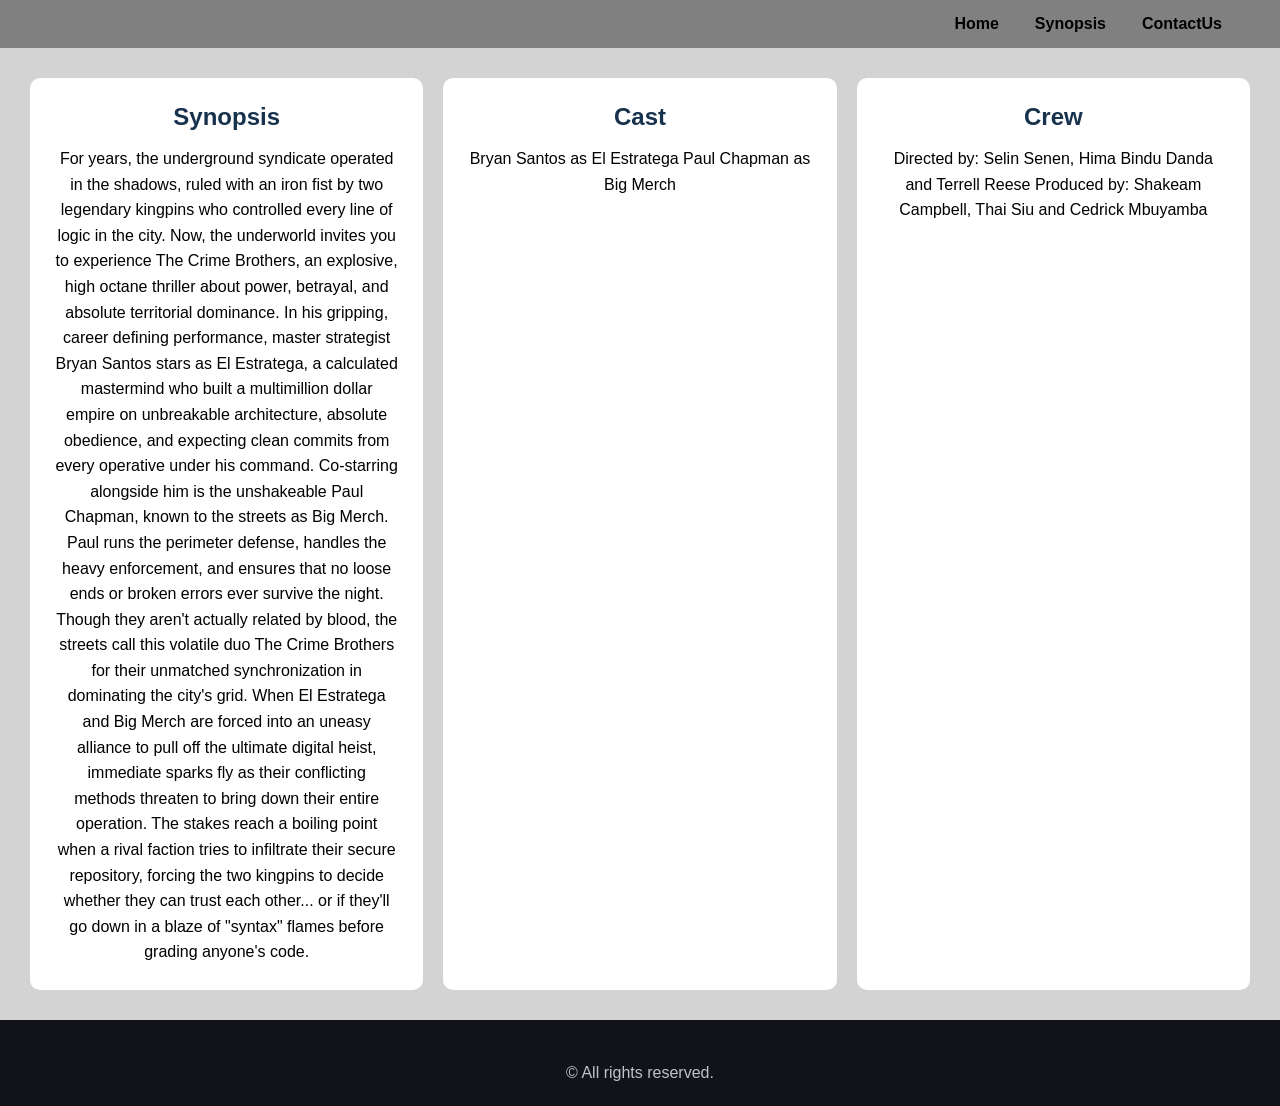
==== synopsis.html @ 98e904de "Updated synopsis by changing the character name and adding our movie name inside" ====
<!DOCTYPE html>
<html lang="en">

<head>
    <meta charset="UTF-8">
    <meta name="viewport" content="width=device-width, initial-scale=1.0">
    <link rel="icon" type="image/png" sizes="32x32" href="./images/title_icon.jpg">
    <link rel="stylesheet" href="./synopsis.css">
    <title>Document</title>
</head>

<body>


    <header class="header-container">
        <nav>
            <ul class="nav-bar">
                <li><a href="./index.html">Home</a></li>
                <li><a href="#">Synopsis</a></li>
                <li><a href="#ContactUs">ContactUs</a></li>
                <li></li>
            </ul>
        </nav>
    </header>

    <main>

        <main>
            <section class="synopsis">

                <article class="synopsis-card">
                    <h2>Synopsis</h2>
                    <p>
                        For years, the underground syndicate operated in the shadows, ruled with an iron fist by two
                        legendary kingpins who controlled every line of logic in the city. Now, the underworld invites
                        you to experience The Crime Brothers, an explosive, high octane thriller about power, betrayal,
                        and absolute territorial dominance.

                        In his gripping, career defining performance, master strategist Bryan Santos stars as El
                        Estratega, a calculated mastermind who built a multimillion dollar empire on unbreakable
                        architecture, absolute obedience, and expecting clean commits from every operative under his
                        command.

                        Co-starring alongside him is the unshakeable Paul Chapman, known to the streets as Big Merch.
                        Paul runs the perimeter defense, handles the heavy enforcement, and ensures that no loose ends
                        or broken errors ever survive the night. Though they aren't actually related by blood, the
                        streets call this volatile duo The Crime Brothers for their unmatched synchronization in
                        dominating the city's grid.

                        When El Estratega and Big Merch are forced into an uneasy alliance to pull off the ultimate
                        digital heist, immediate sparks fly as their conflicting methods threaten to bring down their
                        entire operation. The stakes reach a boiling point when a rival faction tries to infiltrate
                        their secure repository, forcing the two kingpins to decide whether they can trust each other...
                        or if they'll go down in a blaze of "syntax" flames before grading anyone's code.
                    </p>
                </article>

                <article class="cast-card">
                    <h2>Cast</h2>
                    <p>
                        Bryan Santos as El Estratega
                        Paul Chapman as Big Merch
                    </p>
                </article>

                <article class="crew-card">
                    <h2>Crew</h2>
                    <p>
                        Directed by: Selin Senen, Hima Bindu Danda and Terrell Reese
                        Produced by: Shakeam Campbell, Thai Siu and Cedrick Mbuyamba
                    </p>
                </article>

            </section>
        </main>

    </main>

    <footer id="ContactUs" class="footer">
        <p>&copy; All rights reserved.</p>
    </footer>


</body>

</html>
---- synopsis.css ----
* {
    margin: 0;
    padding: 0;
    box-sizing: border-box;
}

body {
    height: 100vh;
    width: 100%;
    display: flex;
    flex-direction: column;
    background-color: lightgray;
    font-family: "outfit", sans-serif;
    overflow-x: hidden;
}

header {
    background-color: gray;
    padding: 15px 30px;
}

.header-container {
    display: flex;
    justify-content: flex-end;
}

.nav-bar {
    display: flex;
    list-style: none;
    gap: 20px;
}

.nav-bar a {
    color: black;
    text-decoration: none;
    font-weight: bold;
    padding: 8px;
}

.nav-bar a:hover {
    color: red;
}

main {
    flex: 1;
}

.synopsis {
    display: grid;
    grid-template-columns: repeat(3, 1fr);
    gap: 20px;
    padding: 30px;
}

.synopsis article {
    background-color: white;
    padding: 25px;
    border-radius: 10px;
    text-align: center;
}

.synopsis h2 {
    color: #17324d;
    margin-bottom: 15px;
}

.synopsis p {
    line-height: 1.6;
}

.footer {
    background-color: gray;
    padding: 30px;
    text-align: center;
}

.footer {
    background-color: #111318;
    color: white;
    padding: 40px 25px 20px;
}

.footer-container {
    display: flex;
    justify-content: space-between;
    flex-wrap: wrap;
    gap: 30px;
    max-width: 1100px;
    margin: auto;
}

.footer-container > div {
    flex: 1;
    min-width: 180px;
}

.footer h3 {
    margin-bottom: 15px;
}

.footer-about h3 {
    color: #e74c3c;
}

.footer p {
    color: #bfc2c9;
    line-height: 1.6;
}

.footer-links a {
    display: block;
    color: #bfc2c9;
    text-decoration: none;
    margin-bottom: 10px;
}

.footer-links a:hover {
    color: #ff7065;
    text-decoration: underline;
}

.copyright {
    text-align: center;
    border-top: 1px solid #42454b;
    margin-top: 30px;
    padding-top: 20px;
}

@media (max-width: 768px) {
    .synopsis {
        grid-template-columns: 1fr;
    }
}

@media (max-width: 600px) {
    .footer-container {
        flex-direction: column;
    }
}
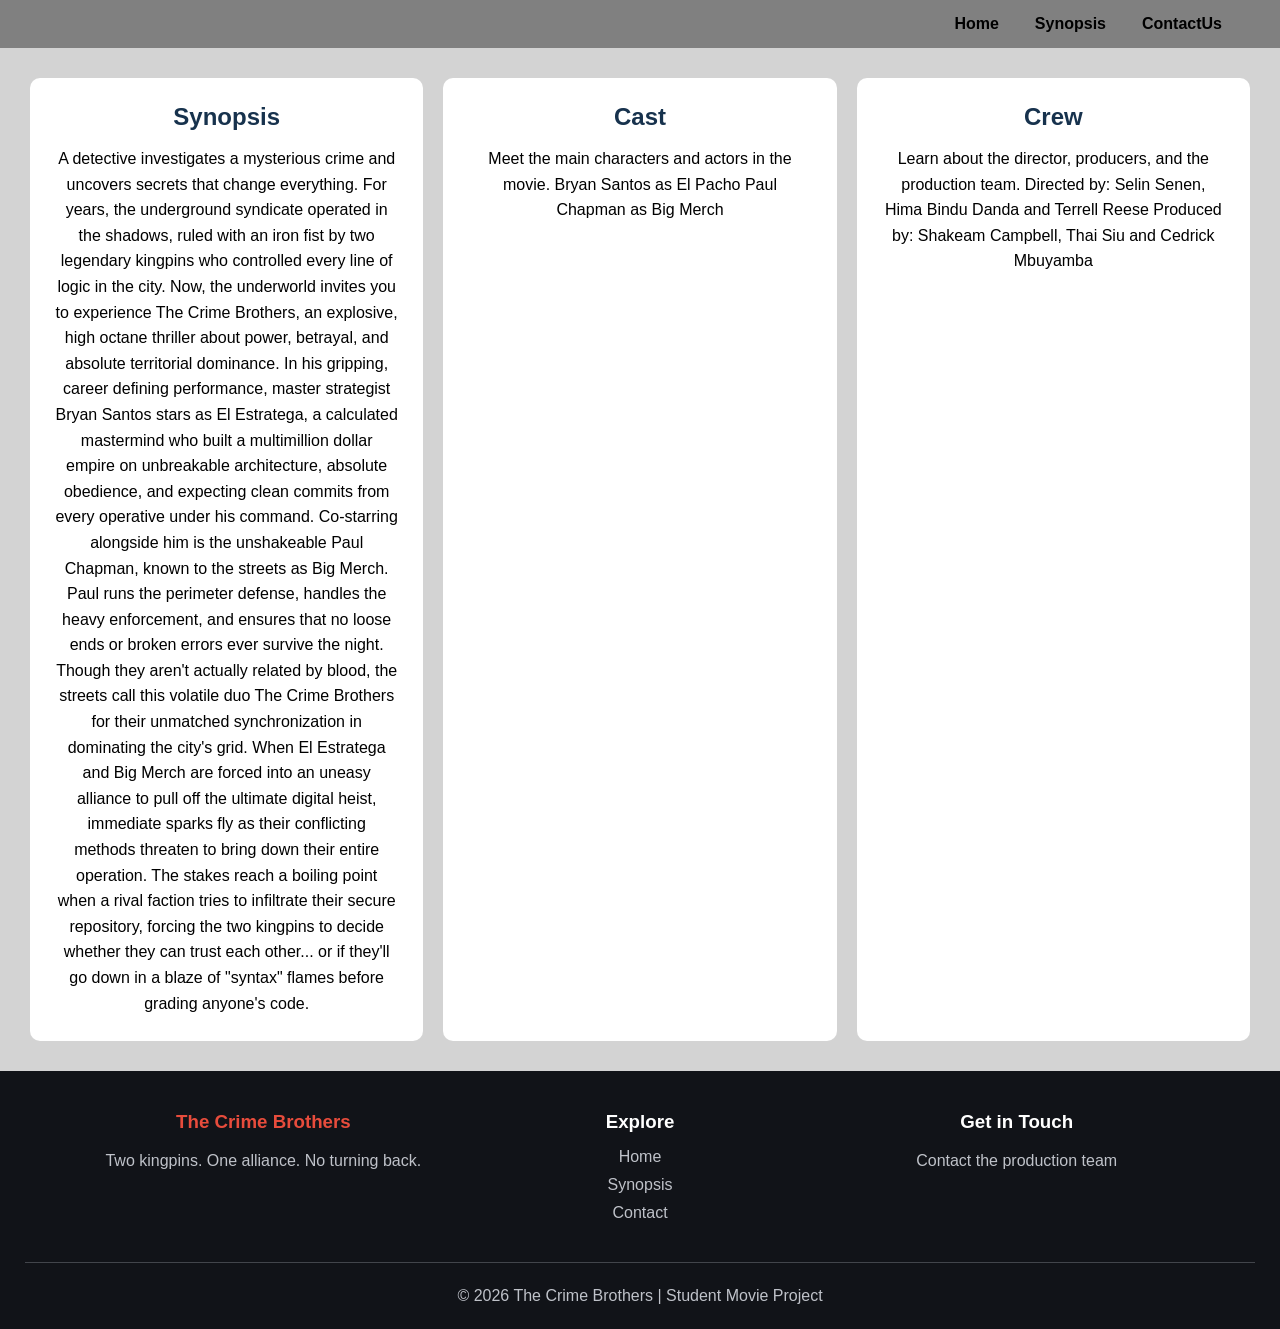
==== commit c73de758: "Merge branch 'main' into feature/selin-edits" ====
--- a/synopsis.html
+++ b/synopsis.html
@@ -6,7 +6,7 @@
     <meta name="viewport" content="width=device-width, initial-scale=1.0">
     <link rel="icon" type="image/png" sizes="32x32" href="./images/title_icon.jpg">
     <link rel="stylesheet" href="./synopsis.css">
-    <title>Document</title>
+    <title>he Crime Brothers | Synopsis</title>
 </head>
 
 <body>
@@ -16,14 +16,14 @@
         <nav>
             <ul class="nav-bar">
                 <li><a href="./index.html">Home</a></li>
-                <li><a href="#">Synopsis</a></li>
+                <li><a href="./synopsis.html">Synopsis</a></li>
                 <li><a href="#ContactUs">ContactUs</a></li>
                 <li></li>
             </ul>
         </nav>
     </header>
 
-    <main>
+    
 
         <main>
             <section class="synopsis">
@@ -31,6 +31,8 @@
                 <article class="synopsis-card">
                     <h2>Synopsis</h2>
                     <p>
+                        A detective investigates a mysterious crime
+                        and uncovers secrets that change everything.
                         For years, the underground syndicate operated in the shadows, ruled with an iron fist by two
                         legendary kingpins who controlled every line of logic in the city. Now, the underworld invites
                         you to experience The Crime Brothers, an explosive, high octane thriller about power, betrayal,
@@ -58,7 +60,9 @@
                 <article class="cast-card">
                     <h2>Cast</h2>
                     <p>
-                        Bryan Santos as El Estratega
+                        Meet the main characters and actors
+                        in the movie.
+                        Bryan Santos as El Pacho
                         Paul Chapman as Big Merch
                     </p>
                 </article>
@@ -66,6 +70,8 @@
                 <article class="crew-card">
                     <h2>Crew</h2>
                     <p>
+                        Learn about the director, producers,
+                        and the production team.
                         Directed by: Selin Senen, Hima Bindu Danda and Terrell Reese
                         Produced by: Shakeam Campbell, Thai Siu and Cedrick Mbuyamba
                     </p>
@@ -74,11 +80,38 @@
             </section>
         </main>
 
-    </main>
+    
 
     <footer id="ContactUs" class="footer">
-        <p>&copy; All rights reserved.</p>
-    </footer>
+
+            <div class="footer-container">
+
+                <div class="footer-about">
+                    <h3>The Crime Brothers</h3>
+                    <p>Two kingpins. One alliance.
+                        No turning back.</p>
+                </div>
+
+                <div class="footer-links">
+                    <h3>Explore</h3>
+                    <a href="./index.html">Home</a>
+                    <a href="./synopsis.html">Synopsis</a>
+                    <a href="#ContactUs">Contact</a>
+                </div>
+
+                <div class="footer-contact">
+                    <h3>Get in Touch</h3>
+                    <p>Contact the production team</p>
+                </div>
+
+            </div>
+
+            <p class="copyright">
+                &copy; 2026 The Crime Brothers |
+                Student Movie Project
+            </p>
+
+        </footer>
 
 
 </body>
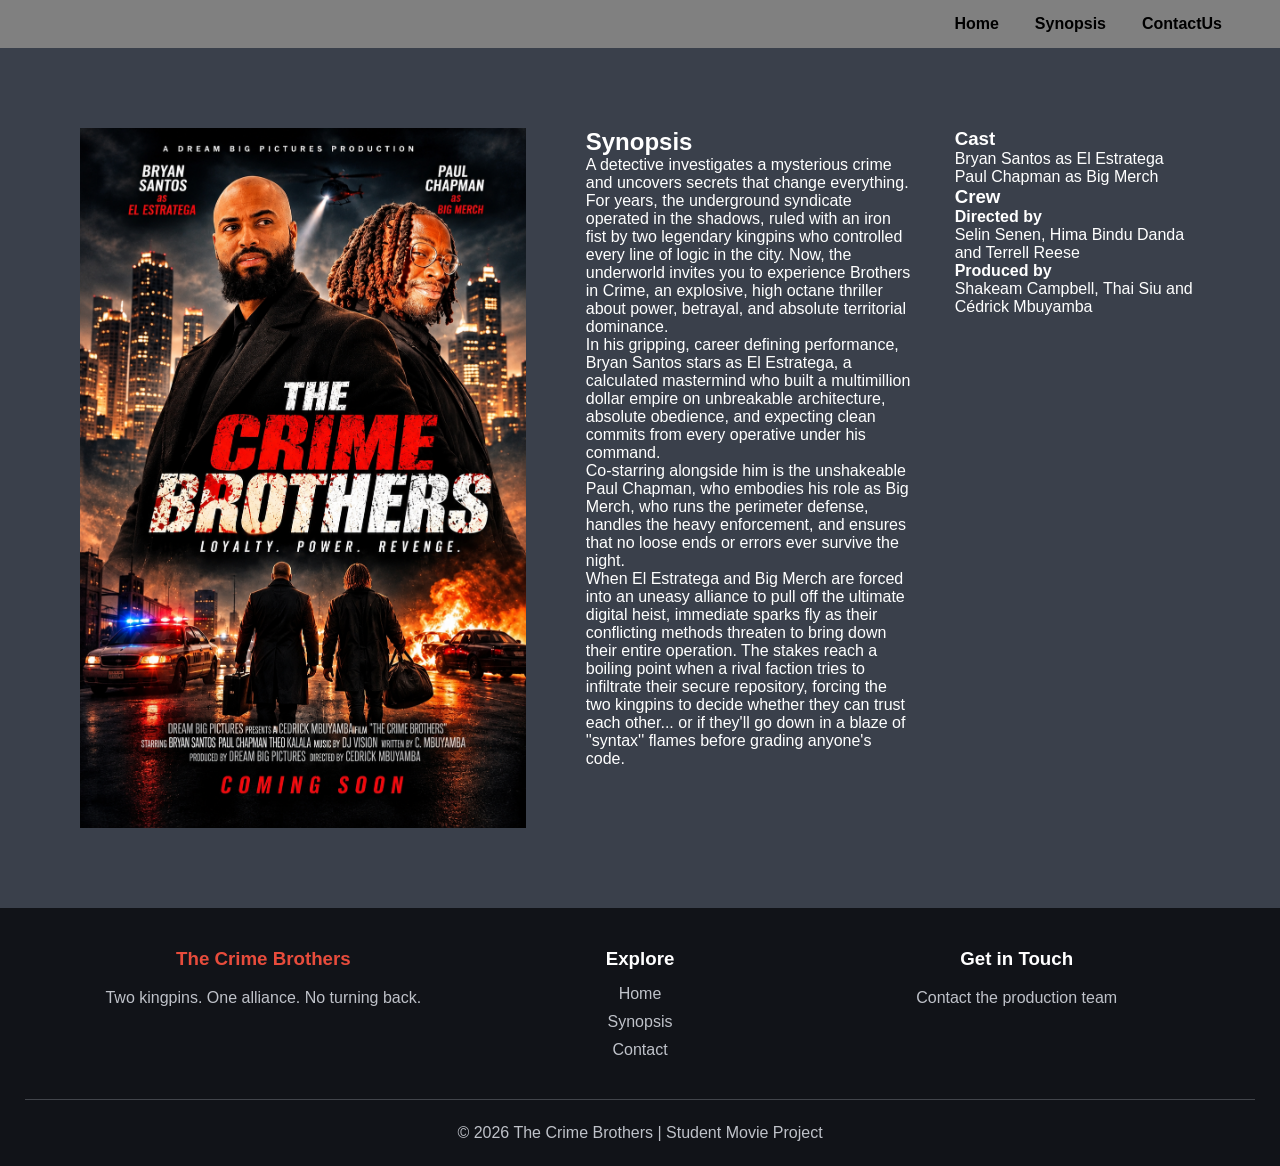
==== commit a9f27df5: "Restructured html and css files and added new image" ====
--- a/synopsis.html
+++ b/synopsis.html
@@ -26,57 +26,37 @@
     
 
         <main>
-            <section class="synopsis">
+            <div class="image">
+                <img src="./images/the_crime_brothers_movieposter.png" alt="Two sectioned image of two men in black suits with the cityscape behind them on the top, and on the bottom the two men walking into the chaos in the distance">
+            </div>
 
-                <article class="synopsis-card">
-                    <h2>Synopsis</h2>
-                    <p>
-                        A detective investigates a mysterious crime
-                        and uncovers secrets that change everything.
-                        For years, the underground syndicate operated in the shadows, ruled with an iron fist by two
-                        legendary kingpins who controlled every line of logic in the city. Now, the underworld invites
-                        you to experience The Crime Brothers, an explosive, high octane thriller about power, betrayal,
-                        and absolute territorial dominance.
+            <section id="text">
+                <div class="synopsis">
+                    <h2 class="header">Synopsis</h2>
+                    <p class="copy">
+                        A detective investigates a mysterious crime and uncovers secrets that change everything. For years, the underground syndicate operated in the shadows, ruled with an iron fist by two legendary kingpins who controlled every line of logic in the city. Now, the underworld invites you to experience Brothers in Crime, an explosive, high octane thriller about power, betrayal, and absolute territorial dominance.
+                        <br>
+                        In his gripping, career defining performance, Bryan Santos stars as El Estratega, a calculated mastermind who built a multimillion dollar empire on unbreakable architecture, absolute obedience, and expecting clean commits from every operative under his command.
+                        <br>
+                        Co-starring alongside him is the unshakeable Paul Chapman, who embodies his role as Big Merch, who runs the perimeter defense, handles the heavy enforcement, and ensures that no loose ends or errors ever survive the night.
+                        <br>
+                        When El Estratega and Big Merch are forced into an uneasy alliance to pull off the ultimate digital heist, immediate sparks fly as their conflicting methods threaten to bring down their entire operation. The stakes reach a boiling point when a rival faction tries to infiltrate their secure repository, forcing the two kingpins to decide whether they can trust each other... or if they'll go down in a blaze of ''syntax'' flames before grading anyone's code.
+                    </p>
+                </div>
 
-                        In his gripping, career defining performance, master strategist Bryan Santos stars as El
-                        Estratega, a calculated mastermind who built a multimillion dollar empire on unbreakable
-                        architecture, absolute obedience, and expecting clean commits from every operative under his
-                        command.
-
-                        Co-starring alongside him is the unshakeable Paul Chapman, known to the streets as Big Merch.
-                        Paul runs the perimeter defense, handles the heavy enforcement, and ensures that no loose ends
-                        or broken errors ever survive the night. Though they aren't actually related by blood, the
-                        streets call this volatile duo The Crime Brothers for their unmatched synchronization in
-                        dominating the city's grid.
-
-                        When El Estratega and Big Merch are forced into an uneasy alliance to pull off the ultimate
-                        digital heist, immediate sparks fly as their conflicting methods threaten to bring down their
-                        entire operation. The stakes reach a boiling point when a rival faction tries to infiltrate
-                        their secure repository, forcing the two kingpins to decide whether they can trust each other...
-                        or if they'll go down in a blaze of "syntax" flames before grading anyone's code.
-                    </p>
-                </article>
-
-                <article class="cast-card">
-                    <h2>Cast</h2>
-                    <p>
-                        Meet the main characters and actors
-                        in the movie.
-                        Bryan Santos as El Pacho
+                <div class="credits">
+                    <h3 class="subhead">Cast</h3>
+                    <p class="copy">
+                        Bryan Santos as El Estratega
+                        <br>
                         Paul Chapman as Big Merch
                     </p>
-                </article>
-
-                <article class="crew-card">
-                    <h2>Crew</h2>
-                    <p>
-                        Learn about the director, producers,
-                        and the production team.
-                        Directed by: Selin Senen, Hima Bindu Danda and Terrell Reese
-                        Produced by: Shakeam Campbell, Thai Siu and Cedrick Mbuyamba
-                    </p>
-                </article>
-
+                    <h3 class="subhead">Crew</h3>
+                    <h4>Directed by</h4>
+                    <p>Selin Senen, Hima Bindu Danda and Terrell Reese</p>
+                    <h4>Produced by</h4>
+                    <p>Shakeam Campbell, Thai Siu and Cédrick Mbuyamba</p>
+                </div>
             </section>
         </main>
 
--- a/synopsis.css
+++ b/synopsis.css
@@ -6,12 +6,13 @@
 
 body {
     height: 100vh;
-    width: 100%;
+    width: 100vw;
     display: flex;
     flex-direction: column;
     background-color: lightgray;
     font-family: "outfit", sans-serif;
     overflow-x: hidden;
+    background-color: #3A404B;
 }
 
 header {
@@ -41,33 +42,36 @@
     color: red;
 }
 
+/* MAIN SECTION */
 main {
-    flex: 1;
+    display: flex;
+    flex-direction: row;
+    gap: 60px;
+    padding: 80px;
+}
+
+.image {
+    width: 446px;
+    height: 700px;
+}
+
+img {
+    width: auto;
+    height: 100%;
+}
+
+#text {
+    display: flex;
+    flex-direction: row;
+    gap: 40px;
+    color: #fff;
 }
 
 .synopsis {
-    display: grid;
-    grid-template-columns: repeat(3, 1fr);
-    gap: 20px;
-    padding: 30px;
+    width: 500px;
 }
 
-.synopsis article {
-    background-color: white;
-    padding: 25px;
-    border-radius: 10px;
-    text-align: center;
-}
-
-.synopsis h2 {
-    color: #17324d;
-    margin-bottom: 15px;
-}
-
-.synopsis p {
-    line-height: 1.6;
-}
-
+/* FOOTER */
 .footer {
     background-color: gray;
     padding: 30px;
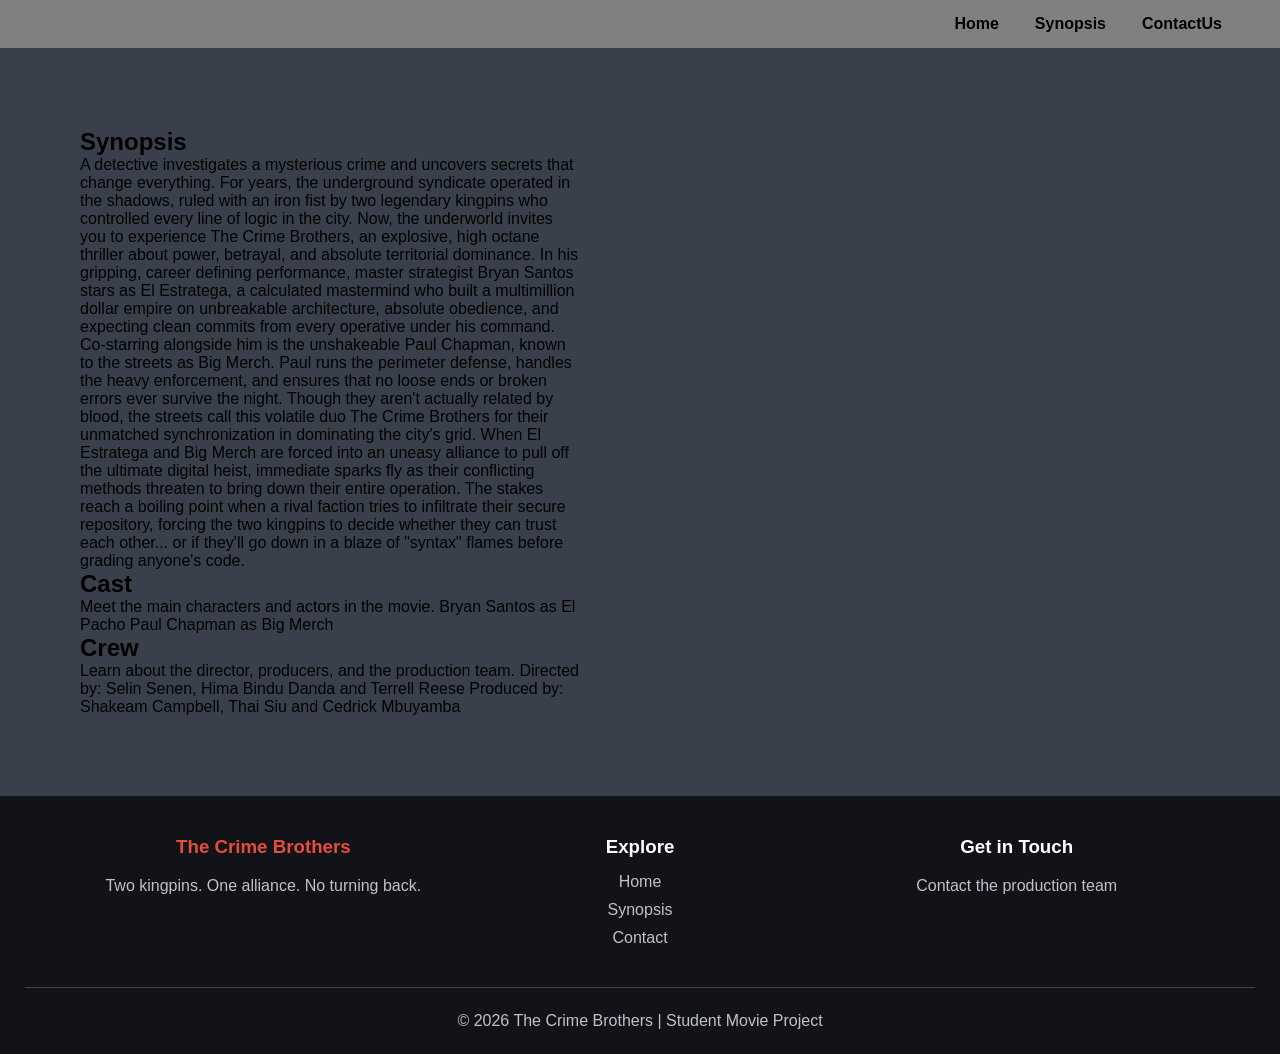
==== commit c35f26f0: "Merge pull request #3 from selinsenenharsch/feature/selin-edits Updated synopsis by changing the cha" ====
--- a/synopsis.html
+++ b/synopsis.html
@@ -26,37 +26,57 @@
     
 
         <main>
-            <div class="image">
-                <img src="./images/the_crime_brothers_movieposter.png" alt="Two sectioned image of two men in black suits with the cityscape behind them on the top, and on the bottom the two men walking into the chaos in the distance">
-            </div>
+            <section class="synopsis">
 
-            <section id="text">
-                <div class="synopsis">
-                    <h2 class="header">Synopsis</h2>
-                    <p class="copy">
-                        A detective investigates a mysterious crime and uncovers secrets that change everything. For years, the underground syndicate operated in the shadows, ruled with an iron fist by two legendary kingpins who controlled every line of logic in the city. Now, the underworld invites you to experience Brothers in Crime, an explosive, high octane thriller about power, betrayal, and absolute territorial dominance.
-                        <br>
-                        In his gripping, career defining performance, Bryan Santos stars as El Estratega, a calculated mastermind who built a multimillion dollar empire on unbreakable architecture, absolute obedience, and expecting clean commits from every operative under his command.
-                        <br>
-                        Co-starring alongside him is the unshakeable Paul Chapman, who embodies his role as Big Merch, who runs the perimeter defense, handles the heavy enforcement, and ensures that no loose ends or errors ever survive the night.
-                        <br>
-                        When El Estratega and Big Merch are forced into an uneasy alliance to pull off the ultimate digital heist, immediate sparks fly as their conflicting methods threaten to bring down their entire operation. The stakes reach a boiling point when a rival faction tries to infiltrate their secure repository, forcing the two kingpins to decide whether they can trust each other... or if they'll go down in a blaze of ''syntax'' flames before grading anyone's code.
+                <article class="synopsis-card">
+                    <h2>Synopsis</h2>
+                    <p>
+                        A detective investigates a mysterious crime
+                        and uncovers secrets that change everything.
+                        For years, the underground syndicate operated in the shadows, ruled with an iron fist by two
+                        legendary kingpins who controlled every line of logic in the city. Now, the underworld invites
+                        you to experience The Crime Brothers, an explosive, high octane thriller about power, betrayal,
+                        and absolute territorial dominance.
+
+                        In his gripping, career defining performance, master strategist Bryan Santos stars as El
+                        Estratega, a calculated mastermind who built a multimillion dollar empire on unbreakable
+                        architecture, absolute obedience, and expecting clean commits from every operative under his
+                        command.
+
+                        Co-starring alongside him is the unshakeable Paul Chapman, known to the streets as Big Merch.
+                        Paul runs the perimeter defense, handles the heavy enforcement, and ensures that no loose ends
+                        or broken errors ever survive the night. Though they aren't actually related by blood, the
+                        streets call this volatile duo The Crime Brothers for their unmatched synchronization in
+                        dominating the city's grid.
+
+                        When El Estratega and Big Merch are forced into an uneasy alliance to pull off the ultimate
+                        digital heist, immediate sparks fly as their conflicting methods threaten to bring down their
+                        entire operation. The stakes reach a boiling point when a rival faction tries to infiltrate
+                        their secure repository, forcing the two kingpins to decide whether they can trust each other...
+                        or if they'll go down in a blaze of "syntax" flames before grading anyone's code.
                     </p>
-                </div>
+                </article>
 
-                <div class="credits">
-                    <h3 class="subhead">Cast</h3>
-                    <p class="copy">
-                        Bryan Santos as El Estratega
-                        <br>
+                <article class="cast-card">
+                    <h2>Cast</h2>
+                    <p>
+                        Meet the main characters and actors
+                        in the movie.
+                        Bryan Santos as El Pacho
                         Paul Chapman as Big Merch
                     </p>
-                    <h3 class="subhead">Crew</h3>
-                    <h4>Directed by</h4>
-                    <p>Selin Senen, Hima Bindu Danda and Terrell Reese</p>
-                    <h4>Produced by</h4>
-                    <p>Shakeam Campbell, Thai Siu and Cédrick Mbuyamba</p>
-                </div>
+                </article>
+
+                <article class="crew-card">
+                    <h2>Crew</h2>
+                    <p>
+                        Learn about the director, producers,
+                        and the production team.
+                        Directed by: Selin Senen, Hima Bindu Danda and Terrell Reese
+                        Produced by: Shakeam Campbell, Thai Siu and Cedrick Mbuyamba
+                    </p>
+                </article>
+
             </section>
         </main>
 
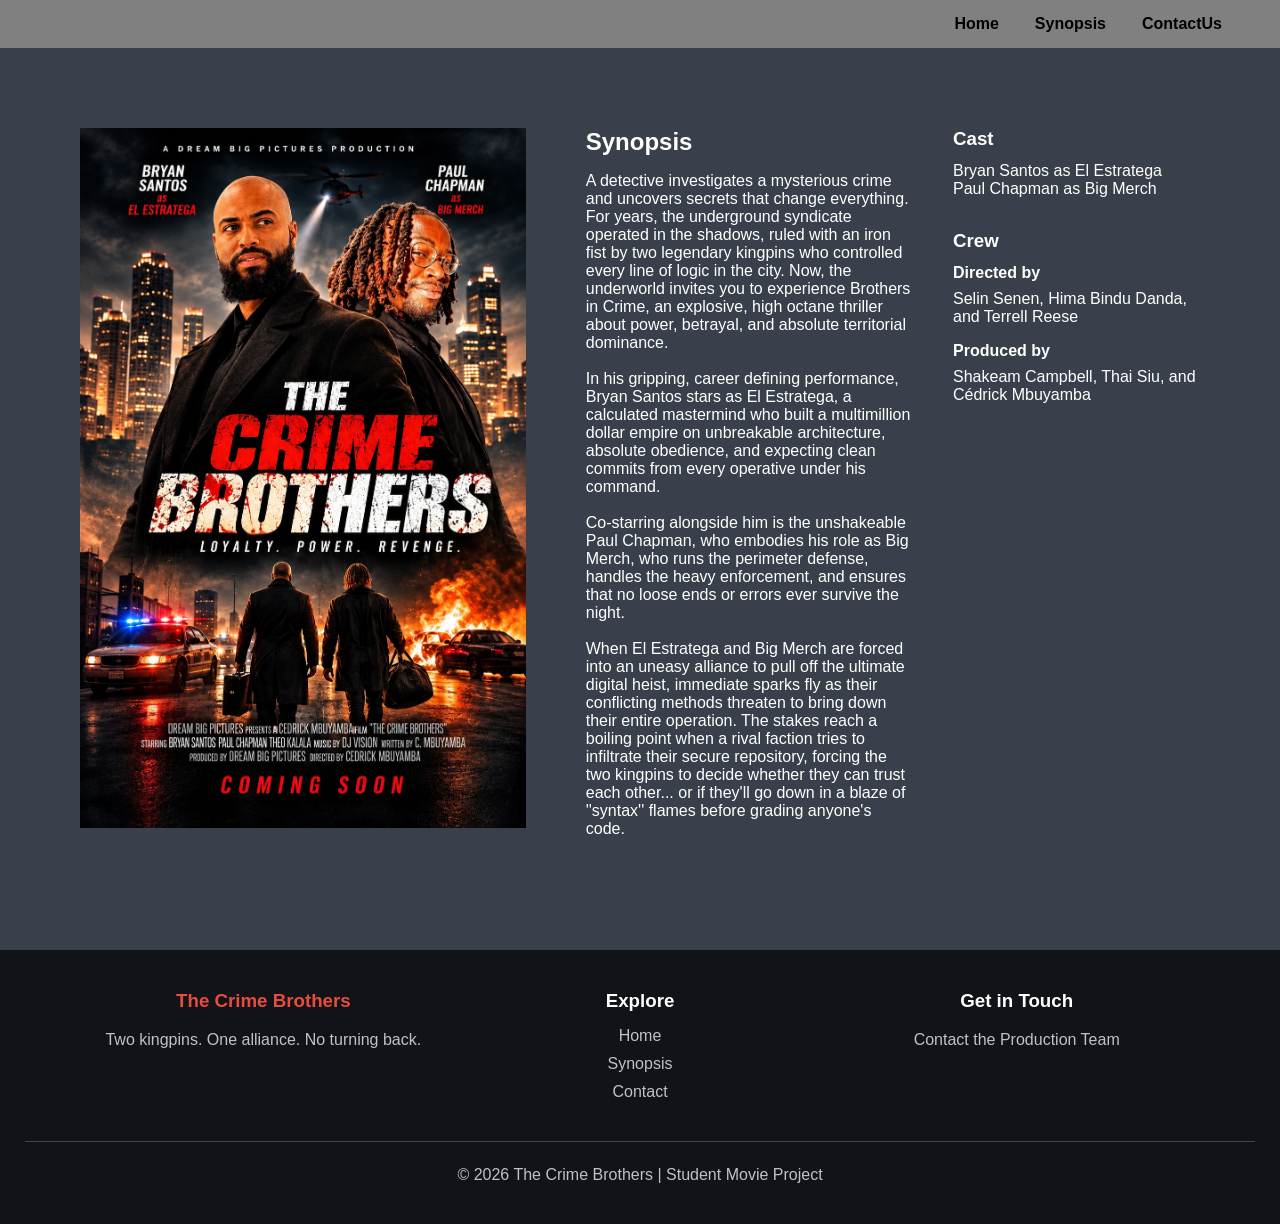
==== commit 8935f847: "Updated styling to the synopsis page and updated bkg image on home" ====
--- a/synopsis.html
+++ b/synopsis.html
@@ -26,57 +26,40 @@
     
 
         <main>
-            <section class="synopsis">
+            <div class="image">
+                <img src="./images/the_crime_brothers_movieposter.png" alt="Two sectioned image of two men in black suits with the cityscape behind them on the top, and on the bottom the two men walking into the chaos in the distance">
+            </div>
 
-                <article class="synopsis-card">
-                    <h2>Synopsis</h2>
-                    <p>
-                        A detective investigates a mysterious crime
-                        and uncovers secrets that change everything.
-                        For years, the underground syndicate operated in the shadows, ruled with an iron fist by two
-                        legendary kingpins who controlled every line of logic in the city. Now, the underworld invites
-                        you to experience The Crime Brothers, an explosive, high octane thriller about power, betrayal,
-                        and absolute territorial dominance.
+            <section id="text">
+                <div class="synopsis">
+                    <h2 class="header">Synopsis</h2>
+                    <p class="copy">
+                        A detective investigates a mysterious crime and uncovers secrets that change everything. For years, the underground syndicate operated in the shadows, ruled with an iron fist by two legendary kingpins who controlled every line of logic in the city. Now, the underworld invites you to experience Brothers in Crime, an explosive, high octane thriller about power, betrayal, and absolute territorial dominance.
+                        <br>
+                        <br>
+                        In his gripping, career defining performance, Bryan Santos stars as El Estratega, a calculated mastermind who built a multimillion dollar empire on unbreakable architecture, absolute obedience, and expecting clean commits from every operative under his command.
+                        <br>
+                        <br>
+                        Co-starring alongside him is the unshakeable Paul Chapman, who embodies his role as Big Merch, who runs the perimeter defense, handles the heavy enforcement, and ensures that no loose ends or errors ever survive the night.
+                        <br>
+                        <br>
+                        When El Estratega and Big Merch are forced into an uneasy alliance to pull off the ultimate digital heist, immediate sparks fly as their conflicting methods threaten to bring down their entire operation. The stakes reach a boiling point when a rival faction tries to infiltrate their secure repository, forcing the two kingpins to decide whether they can trust each other... or if they'll go down in a blaze of ''syntax'' flames before grading anyone's code.
+                    </p>
+                </div>
 
-                        In his gripping, career defining performance, master strategist Bryan Santos stars as El
-                        Estratega, a calculated mastermind who built a multimillion dollar empire on unbreakable
-                        architecture, absolute obedience, and expecting clean commits from every operative under his
-                        command.
-
-                        Co-starring alongside him is the unshakeable Paul Chapman, known to the streets as Big Merch.
-                        Paul runs the perimeter defense, handles the heavy enforcement, and ensures that no loose ends
-                        or broken errors ever survive the night. Though they aren't actually related by blood, the
-                        streets call this volatile duo The Crime Brothers for their unmatched synchronization in
-                        dominating the city's grid.
-
-                        When El Estratega and Big Merch are forced into an uneasy alliance to pull off the ultimate
-                        digital heist, immediate sparks fly as their conflicting methods threaten to bring down their
-                        entire operation. The stakes reach a boiling point when a rival faction tries to infiltrate
-                        their secure repository, forcing the two kingpins to decide whether they can trust each other...
-                        or if they'll go down in a blaze of "syntax" flames before grading anyone's code.
-                    </p>
-                </article>
-
-                <article class="cast-card">
-                    <h2>Cast</h2>
-                    <p>
-                        Meet the main characters and actors
-                        in the movie.
-                        Bryan Santos as El Pacho
+                <div class="credits">
+                    <h3 class="subhead">Cast</h3>
+                    <p class="copy">
+                        Bryan Santos as El Estratega
+                        <br>
                         Paul Chapman as Big Merch
                     </p>
-                </article>
-
-                <article class="crew-card">
-                    <h2>Crew</h2>
-                    <p>
-                        Learn about the director, producers,
-                        and the production team.
-                        Directed by: Selin Senen, Hima Bindu Danda and Terrell Reese
-                        Produced by: Shakeam Campbell, Thai Siu and Cedrick Mbuyamba
-                    </p>
-                </article>
-
+                    <h3 class="subhead">Crew</h3>
+                    <h4>Directed by</h4>
+                    <p>Selin Senen, Hima Bindu Danda, and Terrell Reese</p>
+                    <h4>Produced by</h4>
+                    <p>Shakeam Campbell, Thai Siu, and Cédrick Mbuyamba</p>
+                </div>
             </section>
         </main>
 
@@ -101,7 +84,7 @@
 
                 <div class="footer-contact">
                     <h3>Get in Touch</h3>
-                    <p>Contact the production team</p>
+                    <p>Contact the Production Team</p>
                 </div>
 
             </div>
--- a/synopsis.css
+++ b/synopsis.css
@@ -71,6 +71,22 @@
     width: 500px;
 }
 
+.header, p {
+    padding-bottom: 16px;
+}
+
+.copy {
+    padding-bottom: 32px;
+}
+
+h3 {
+    margin-bottom: 12px;
+}
+
+h4 {
+    margin-bottom: 8px;
+}
+
 /* FOOTER */
 .footer {
     background-color: gray;
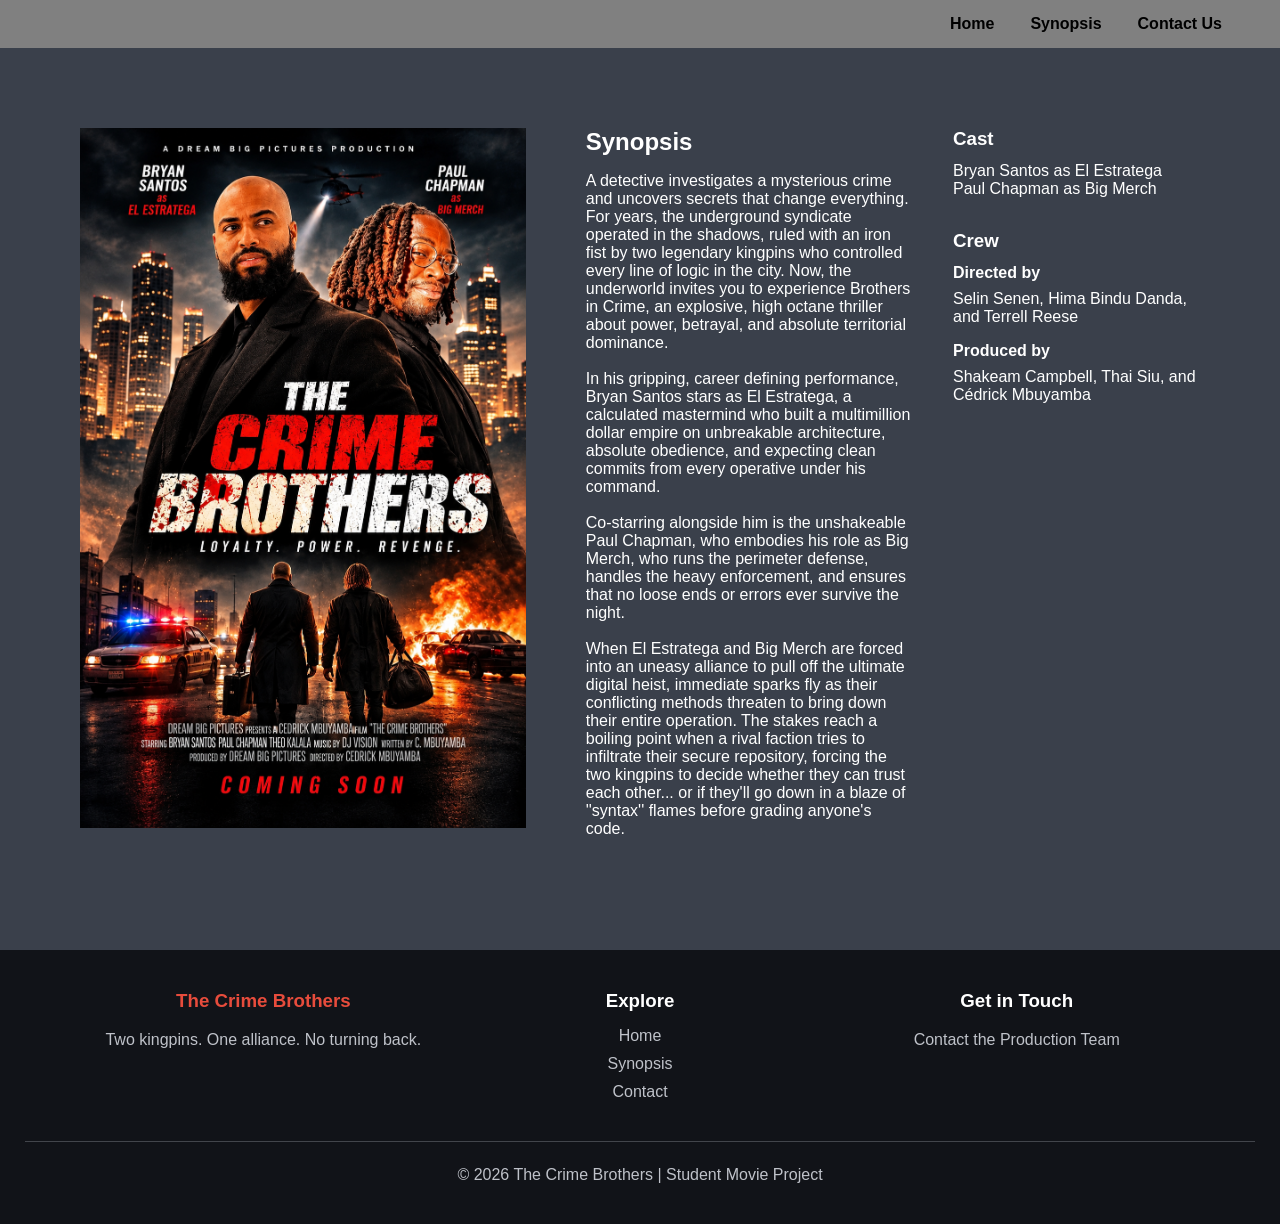
==== commit 63cfa581: "Updates to the html that got reverted" ====
--- a/synopsis.html
+++ b/synopsis.html
@@ -17,7 +17,7 @@
             <ul class="nav-bar">
                 <li><a href="./index.html">Home</a></li>
                 <li><a href="./synopsis.html">Synopsis</a></li>
-                <li><a href="#ContactUs">ContactUs</a></li>
+                <li><a href="#ContactUs">Contact Us</a></li>
                 <li></li>
             </ul>
         </nav>
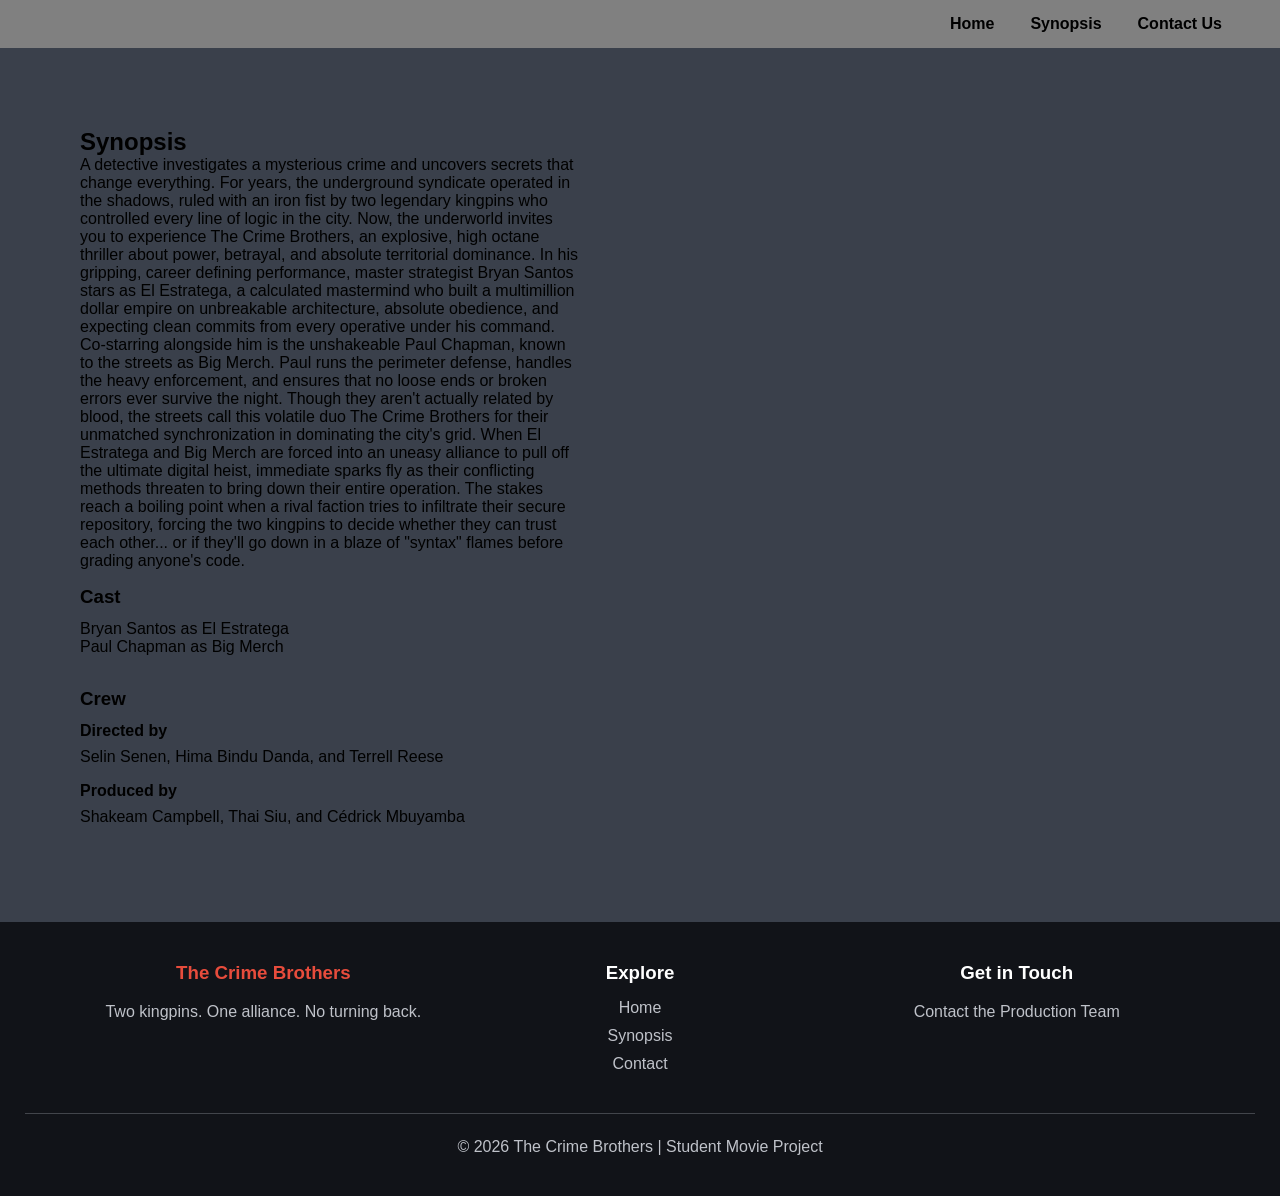
==== commit 84294b46: "Merge branch 'main' into shakeamBranch" ====
--- a/synopsis.html
+++ b/synopsis.html
@@ -26,24 +26,34 @@
     
 
         <main>
-            <div class="image">
-                <img src="./images/the_crime_brothers_movieposter.png" alt="Two sectioned image of two men in black suits with the cityscape behind them on the top, and on the bottom the two men walking into the chaos in the distance">
-            </div>
+            <section class="synopsis">
 
-            <section id="text">
-                <div class="synopsis">
-                    <h2 class="header">Synopsis</h2>
-                    <p class="copy">
-                        A detective investigates a mysterious crime and uncovers secrets that change everything. For years, the underground syndicate operated in the shadows, ruled with an iron fist by two legendary kingpins who controlled every line of logic in the city. Now, the underworld invites you to experience Brothers in Crime, an explosive, high octane thriller about power, betrayal, and absolute territorial dominance.
-                        <br>
-                        <br>
-                        In his gripping, career defining performance, Bryan Santos stars as El Estratega, a calculated mastermind who built a multimillion dollar empire on unbreakable architecture, absolute obedience, and expecting clean commits from every operative under his command.
-                        <br>
-                        <br>
-                        Co-starring alongside him is the unshakeable Paul Chapman, who embodies his role as Big Merch, who runs the perimeter defense, handles the heavy enforcement, and ensures that no loose ends or errors ever survive the night.
-                        <br>
-                        <br>
-                        When El Estratega and Big Merch are forced into an uneasy alliance to pull off the ultimate digital heist, immediate sparks fly as their conflicting methods threaten to bring down their entire operation. The stakes reach a boiling point when a rival faction tries to infiltrate their secure repository, forcing the two kingpins to decide whether they can trust each other... or if they'll go down in a blaze of ''syntax'' flames before grading anyone's code.
+                <article class="synopsis-card">
+                    <h2>Synopsis</h2>
+                    <p>
+                        A detective investigates a mysterious crime
+                        and uncovers secrets that change everything.
+                        For years, the underground syndicate operated in the shadows, ruled with an iron fist by two
+                        legendary kingpins who controlled every line of logic in the city. Now, the underworld invites
+                        you to experience The Crime Brothers, an explosive, high octane thriller about power, betrayal,
+                        and absolute territorial dominance.
+
+                        In his gripping, career defining performance, master strategist Bryan Santos stars as El
+                        Estratega, a calculated mastermind who built a multimillion dollar empire on unbreakable
+                        architecture, absolute obedience, and expecting clean commits from every operative under his
+                        command.
+
+                        Co-starring alongside him is the unshakeable Paul Chapman, known to the streets as Big Merch.
+                        Paul runs the perimeter defense, handles the heavy enforcement, and ensures that no loose ends
+                        or broken errors ever survive the night. Though they aren't actually related by blood, the
+                        streets call this volatile duo The Crime Brothers for their unmatched synchronization in
+                        dominating the city's grid.
+
+                        When El Estratega and Big Merch are forced into an uneasy alliance to pull off the ultimate
+                        digital heist, immediate sparks fly as their conflicting methods threaten to bring down their
+                        entire operation. The stakes reach a boiling point when a rival faction tries to infiltrate
+                        their secure repository, forcing the two kingpins to decide whether they can trust each other...
+                        or if they'll go down in a blaze of "syntax" flames before grading anyone's code.
                     </p>
                 </div>
 
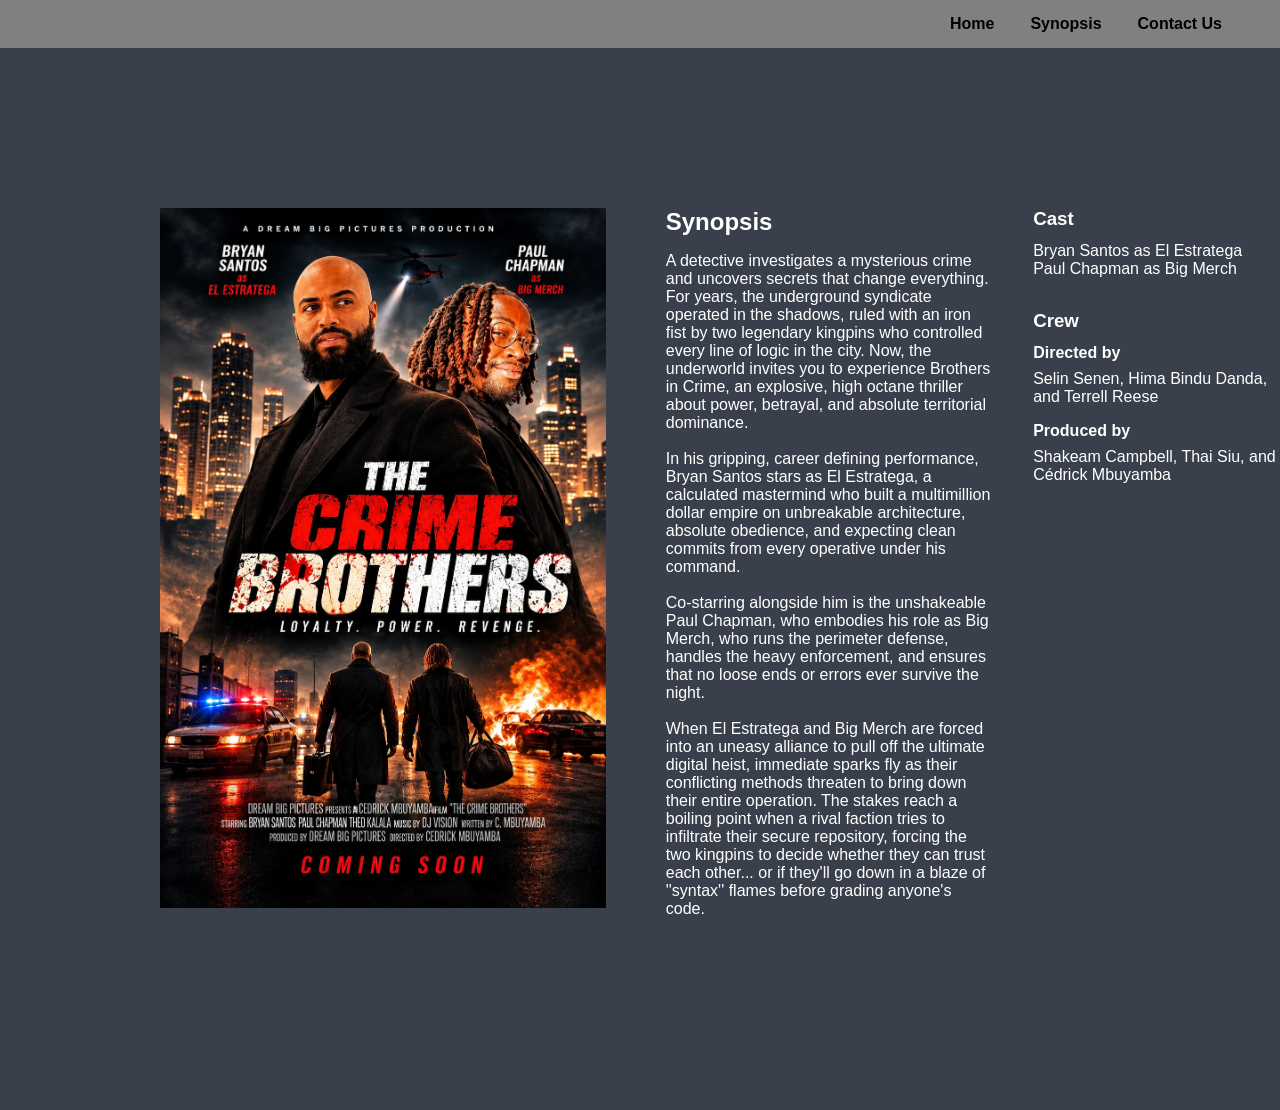
==== commit 71677848: "Added html that was reverted during the merge" ====
--- a/synopsis.html
+++ b/synopsis.html
@@ -26,36 +26,28 @@
     
 
         <main>
-            <section class="synopsis">
+            <main>
+            <div class="image">
+                <img src="./images/the_crime_brothers_movieposter.png" alt="Two sectioned image of two men in black suits with the cityscape behind them on the top, and on the bottom the two men walking into the chaos in the distance">
+            </div>
 
-                <article class="synopsis-card">
-                    <h2>Synopsis</h2>
-                    <p>
-                        A detective investigates a mysterious crime
-                        and uncovers secrets that change everything.
-                        For years, the underground syndicate operated in the shadows, ruled with an iron fist by two
-                        legendary kingpins who controlled every line of logic in the city. Now, the underworld invites
-                        you to experience The Crime Brothers, an explosive, high octane thriller about power, betrayal,
-                        and absolute territorial dominance.
-
-                        In his gripping, career defining performance, master strategist Bryan Santos stars as El
-                        Estratega, a calculated mastermind who built a multimillion dollar empire on unbreakable
-                        architecture, absolute obedience, and expecting clean commits from every operative under his
-                        command.
-
-                        Co-starring alongside him is the unshakeable Paul Chapman, known to the streets as Big Merch.
-                        Paul runs the perimeter defense, handles the heavy enforcement, and ensures that no loose ends
-                        or broken errors ever survive the night. Though they aren't actually related by blood, the
-                        streets call this volatile duo The Crime Brothers for their unmatched synchronization in
-                        dominating the city's grid.
-
-                        When El Estratega and Big Merch are forced into an uneasy alliance to pull off the ultimate
-                        digital heist, immediate sparks fly as their conflicting methods threaten to bring down their
-                        entire operation. The stakes reach a boiling point when a rival faction tries to infiltrate
-                        their secure repository, forcing the two kingpins to decide whether they can trust each other...
-                        or if they'll go down in a blaze of "syntax" flames before grading anyone's code.
+            <section id="text">
+                <div class="synopsis">
+                    <h2 class="header">Synopsis</h2>
+                    <p class="copy">
+                        A detective investigates a mysterious crime and uncovers secrets that change everything. For years, the underground syndicate operated in the shadows, ruled with an iron fist by two legendary kingpins who controlled every line of logic in the city. Now, the underworld invites you to experience Brothers in Crime, an explosive, high octane thriller about power, betrayal, and absolute territorial dominance.
+                        <br>
+                        <br>
+                        In his gripping, career defining performance, Bryan Santos stars as El Estratega, a calculated mastermind who built a multimillion dollar empire on unbreakable architecture, absolute obedience, and expecting clean commits from every operative under his command.
+                        <br>
+                        <br>
+                        Co-starring alongside him is the unshakeable Paul Chapman, who embodies his role as Big Merch, who runs the perimeter defense, handles the heavy enforcement, and ensures that no loose ends or errors ever survive the night.
+                        <br>
+                        <br>
+                        When El Estratega and Big Merch are forced into an uneasy alliance to pull off the ultimate digital heist, immediate sparks fly as their conflicting methods threaten to bring down their entire operation. The stakes reach a boiling point when a rival faction tries to infiltrate their secure repository, forcing the two kingpins to decide whether they can trust each other... or if they'll go down in a blaze of ''syntax'' flames before grading anyone's code.
                     </p>
                 </div>
+
 
                 <div class="credits">
                     <h3 class="subhead">Cast</h3>
--- a/synopsis.css
+++ b/synopsis.css
@@ -156,4 +156,4 @@
     .footer-container {
         flex-direction: column;
     }
-}+}
